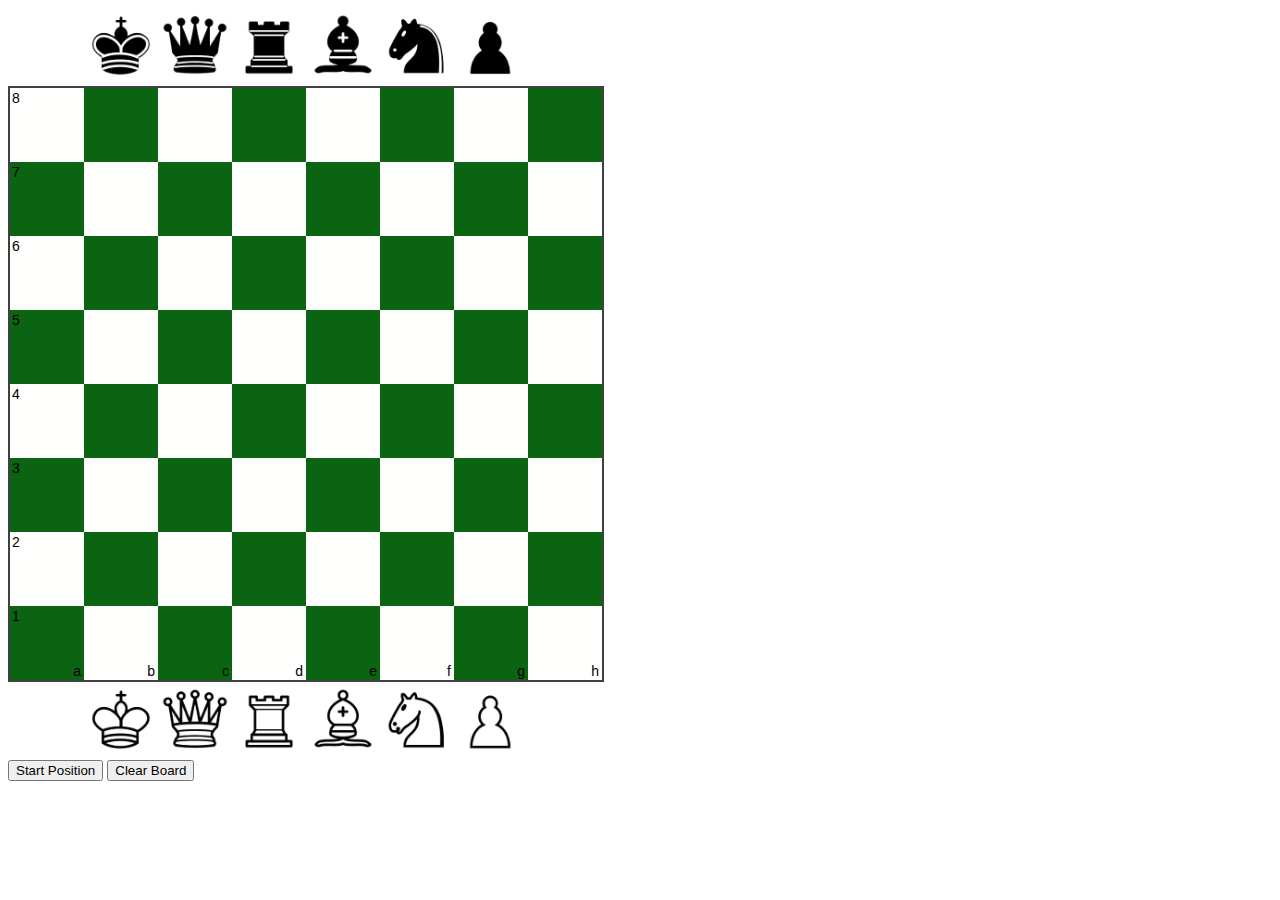
==== index.html @ 345cbfdf "first commit" ====
<!doctype html>
<html>
<head>
    <title>Test Chessboard</title>
    <link rel="stylesheet" href="css/chessboard-1.0.0.css">
</head>

<body>
<main>

<section>
    <div id="board" style="width: 600px"></div>
    <button id="startBtn">Start Position</button>
    <button id="clearBtn">Clear Board</button>

</section>

</main>

<script src="js/jquery-3.4.1.min.js"></script>
<script src="js/prettify.min.js"></script>
<script src="js/chessboard-1.0.0.min.js"></script>
<script>

  function init () {
  var board = Chessboard('board', {
  draggable: true,
  dropOffBoard: 'trash',
  sparePieces: true})

  $('#startBtn').on('click', board.start)
  $('#clearBtn').on('click', board.clear)
  }

  $(document).ready(init)

</script>
</body>
</html>
---- css/chessboard-1.0.0.css ----
/*! chessboard.js v1.0.0 | (c) 2019 Chris Oakman | MIT License chessboardjs.com/license */

.clearfix-7da63 {
  clear: both;
}

.board-b72b1 {
  border: 2px solid #404040;
  box-sizing: content-box;
}

.square-55d63 {
  float: left;
  position: relative;

  /* disable any native browser highlighting */
  -webkit-touch-callout: none;
    -webkit-user-select: none;
     -khtml-user-select: none;
       -moz-user-select: none;
        -ms-user-select: none;
            user-select: none;
}

.white-1e1d7 {
  background-color: #fffffe;
  color: #000000;
}

.black-3c85d {
  background-color: #0b6412;
  color: #000000;
}

.highlight1-32417, .highlight2-9c5d2 {
  box-shadow: inset 0 0 3px 3px yellow;
}

.notation-322f9 {
  cursor: default;
  font-family: "Helvetica Neue", Helvetica, Arial, sans-serif;
  font-size: 14px;
  position: absolute;
}

.alpha-d2270 {
  bottom: 1px;
  right: 3px;
}

.numeric-fc462 {
  top: 2px;
  left: 2px;
}
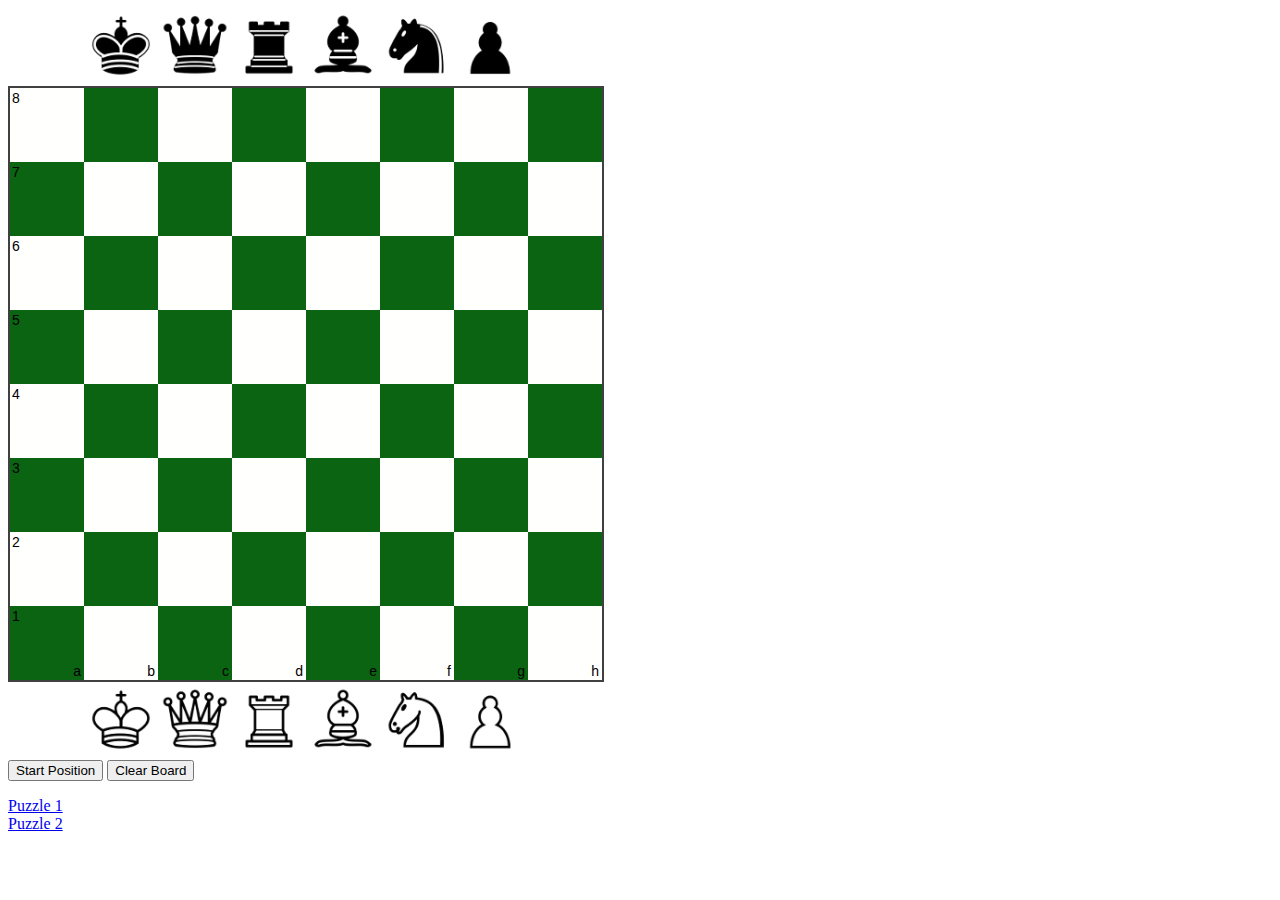
==== commit f85946e0: "added links" ====
--- a/index.html
+++ b/index.html
@@ -1,7 +1,7 @@
 <!doctype html>
 <html>
 <head>
-    <title>Test Chessboard</title>
+    <title>Test Chessboard!</title>
     <link rel="stylesheet" href="css/chessboard-1.0.0.css">
 </head>
 
@@ -13,6 +13,14 @@
     <button id="startBtn">Start Position</button>
     <button id="clearBtn">Clear Board</button>
 
+</section>
+
+<section>
+  <p>
+    <a href="Puzzle_001.html">Puzzle 1</a><br>
+    <a href="Puzzle_002.html">Puzzle 2</a>
+  </p>
+  
 </section>
 
 </main>
@@ -34,6 +42,7 @@
 
   $(document).ready(init)
 
+
 </script>
 </body>
 </html>
